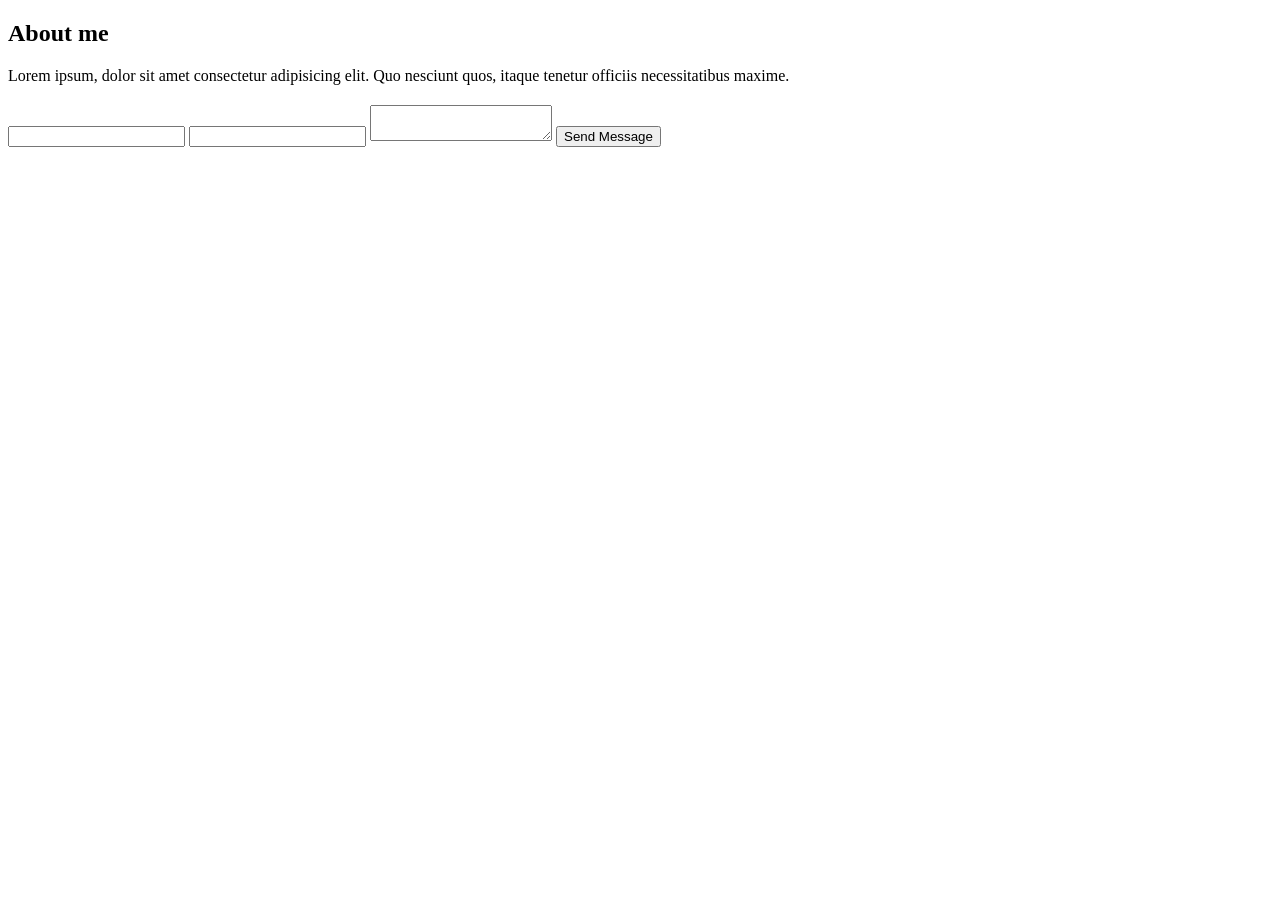
==== index.html @ de5a6fca "HTML bone structure" ====
<!DOCTYPE html>
<html lang="en">
<head>
    <meta charset="UTF-8">
    <meta name="viewport" content="width=device-width, initial-scale=1.0">
    <title>Remtia's Portfolio</title>
</head>
<body>
    <div class="main-container">
        <header>
            <nav class="navbar">

            </nav>

            <section class="hero-section">

            </section>

        </header>
        
        <article class="about-me">

            <div class="about-me-text">
                <h2>About me</h2>
                <p>Lorem ipsum, dolor sit amet consectetur adipisicing elit. Quo nesciunt quos, itaque tenetur officiis necessitatibus maxime.</p>
            </div>

            <div class="about-me-container">

                <div class="facts">

                </div>

                <div class="facts">

                </div>

                <div class="facts">

                </div>

                <div class="facts">

                </div>
            </div>
            

        </article>

        <section class="projects-section">

            <div class="projects-section-text">
                <h2></h2>
                <p></p>
            </div>

            <div class="projects-container">

                <div class="projects">

                </div>

                <div class="projects">

                </div>

                <div class="projects">

                </div>

                <div class="projects">

                </div>

                <div class="projects">

                </div>

                <div class="projects">

                </div>
            </div>

        </section>

        <section class="skills-section">

            <div class="skills-section-text">
                <h2></h2>
                <p></p>
            </div>

            <div class="skills-container">

                <div class="skills">

                </div>

                <div class="skills">

                </div>

                <div class="skills">

                </div>

                <div class="skills">

                </div>

                <div class="skills">

                </div>

            </div>

        </section>

        <section class="cta-section">

            <div class="cta-text">
                <h2></h2>
                <p></p>
            </div>

            <div class="cta-container">

                <div class="email-box">

                </div>

                <div class="phone-number-box">

                </div>

                <div class="address-box">

                </div>

                <div class="form-box">

                    <form action="" method="post">

                        <input type="text">

                        <input type="email">

                        <textarea name="message" id="message">

                        </textarea>

                        <button type="submit">Send Message</button>

                    </form>

                </div>

            </div>

        </section>

        <footer class="footer">

            <div class="social-media-box">

            </div>

            <div class="copyright">
                <p></p>
            </div>

        </footer>

    </div>
    
</body>
</html>
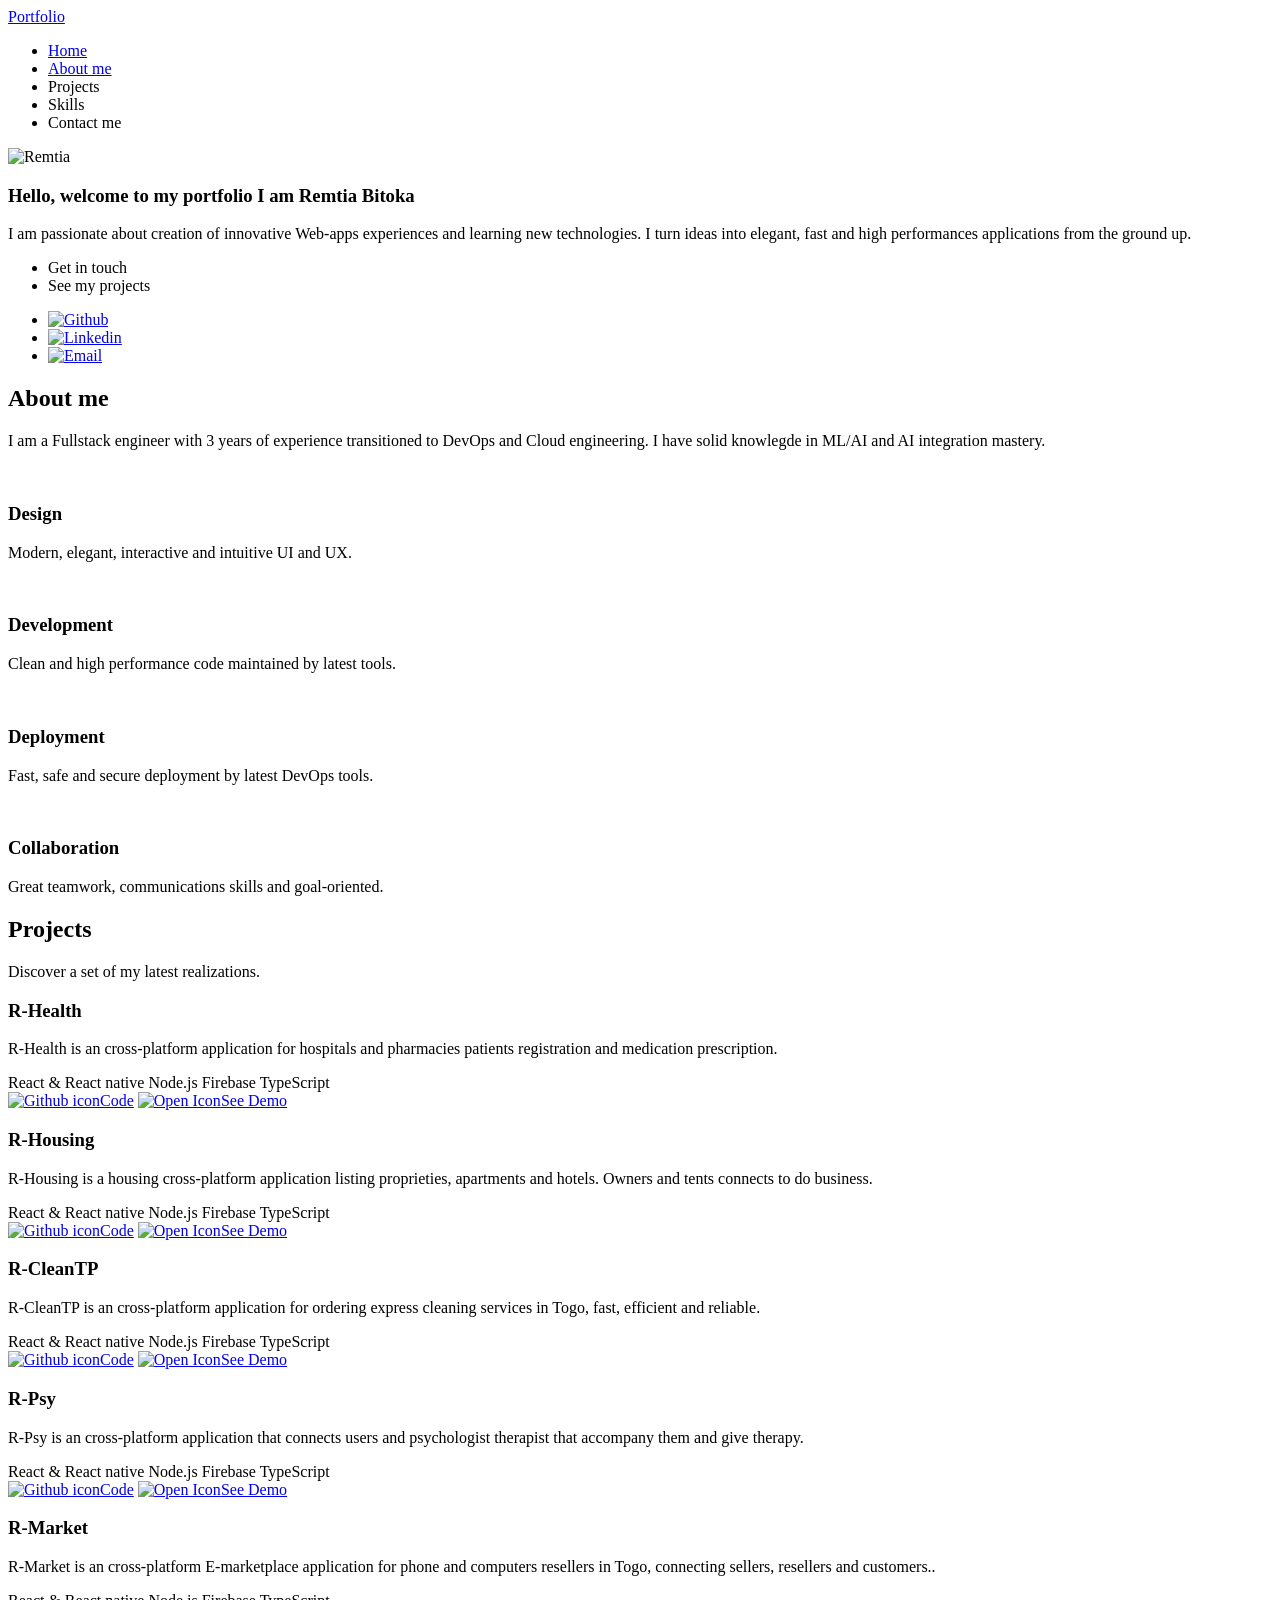
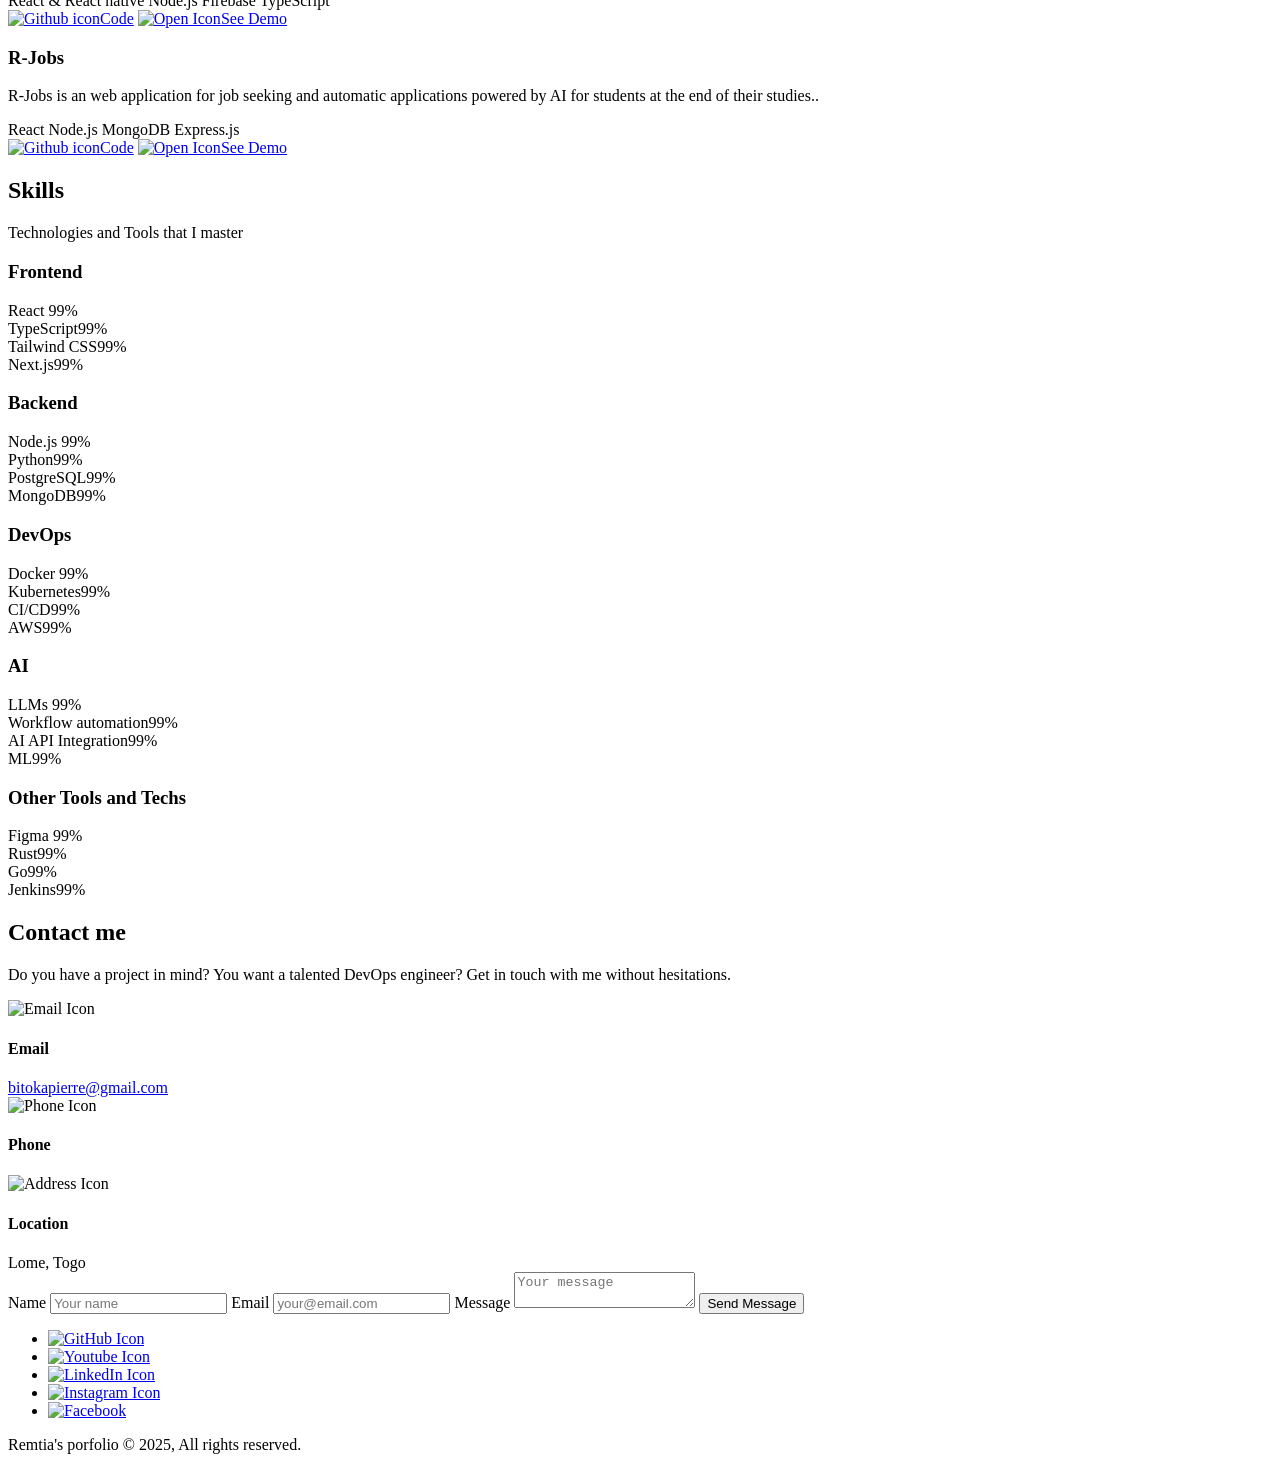
==== commit e457e7b5: "HTML 1.0" ====
--- a/index.html
+++ b/index.html
@@ -3,44 +3,83 @@
 <head>
     <meta charset="UTF-8">
     <meta name="viewport" content="width=device-width, initial-scale=1.0">
+    <link rel="stylesheet" href="style.css">
     <title>Remtia's Portfolio</title>
 </head>
 <body>
     <div class="main-container">
+
         <header>
+
             <nav class="navbar">
-
+                <a class="logo" href="#">Portfolio</a>
+
+                <ul>
+                    <li><a href="#">Home</a></li>
+                    <li><a href="#">About me</a></li>
+                    <li><a href="#"></a>Projects</li>
+                    <li><a href="#"></a>Skills</li>
+                    <li><a href="#"></a>Contact me</li>
+                </ul>
+
+                <div class="mode-toggle">
+
+                </div>
             </nav>
 
             <section class="hero-section">
 
+                <div class="hero-img">
+                    <img src="#" alt="Remtia">
+                </div>
+
+                <h3>Hello, welcome to my portfolio I am Remtia Bitoka</h3>
+                <p>I am passionate about creation of innovative Web-apps experiences and learning new technologies. I turn ideas into elegant, fast and high performances applications from the ground up.</p>
+
+                <ul>
+                    <li><a class="button button-primary" href="#"></a>Get in touch</li>
+                    <li><a class="button button-secondary" href="#"></a>See my projects</li>
+                </ul>
+
+                <ul>
+                    <li><a class="hero-icons" href="#"><img src="images/" alt="Github"></a></li>
+                    <li><a class="hero-icons" href="#"><img src="images/" alt="Linkedin"></a></li>
+                    <li><a class="hero-icons" href="#"><img src="images/" alt="Email"></a></li>
+                </ul>
             </section>
-
         </header>
         
         <article class="about-me">
 
             <div class="about-me-text">
                 <h2>About me</h2>
-                <p>Lorem ipsum, dolor sit amet consectetur adipisicing elit. Quo nesciunt quos, itaque tenetur officiis necessitatibus maxime.</p>
+                <p>I am a Fullstack engineer with 3 years of experience transitioned to DevOps and Cloud engineering. I have solid knowlegde in ML/AI and AI integration mastery.</p>
             </div>
 
             <div class="about-me-container">
 
                 <div class="facts">
-
+                    <img class="about-me-icons" src="#" alt="">
+                    <h3>Design</h3>
+                    <p>Modern, elegant, interactive and intuitive UI and UX.</p>
                 </div>
 
                 <div class="facts">
-
+                    <img class="about-me-icons" src="#" alt="">
+                    <h3>Development</h3>
+                    <p>Clean and high performance code maintained by latest tools.</p>
                 </div>
 
                 <div class="facts">
-
+                    <img class="about-me-icons" src="#" alt="">
+                    <h3>Deployment</h3>
+                    <p>Fast, safe and secure deployment by latest DevOps tools.</p>
                 </div>
 
                 <div class="facts">
-
+                    <img class="about-me-icons" src="#" alt="">
+                    <h3>Collaboration</h3>
+                    <p>Great teamwork, communications skills and goal-oriented.</p>
                 </div>
             </div>
             
@@ -50,34 +89,148 @@
         <section class="projects-section">
 
             <div class="projects-section-text">
-                <h2></h2>
-                <p></p>
+                <h2>Projects</h2>
+                <p>Discover a set of my latest realizations.</p>
             </div>
 
             <div class="projects-container">
 
-                <div class="projects">
-
-                </div>
-
-                <div class="projects">
-
-                </div>
-
-                <div class="projects">
-
-                </div>
-
-                <div class="projects">
-
-                </div>
-
-                <div class="projects">
-
-                </div>
-
-                <div class="projects">
-
+                <div class="project-card">
+
+                    <div class="project">
+                        <h3>R-Health</h3>
+                        <p>R-Health is an cross-platform application for hospitals and pharmacies patients registration and medication prescription.</p>
+                        <div class="used-techs">
+                            <span>React & React native</span>
+                            <span>Node.js</span>
+                            <span>Firebase</span>
+                            <span>TypeScript</span>
+                        </div>
+                        
+                        <div>
+                            <a href="#"><img src="#" alt="Github icon"><span>Code</span></a>
+                            <a href="#"><img src="#" alt="Open Icon"><span>See Demo</span></a>
+                        </div>
+
+                    </div>
+
+                </div>
+
+                <div class="project-card">
+
+
+                    <div class="project">
+                        <h3>R-Housing</h3>
+                        <p>R-Housing is a housing cross-platform application listing proprieties, apartments and hotels. Owners and tents connects to do business.</p>
+                        <div class="used-techs">
+                            <span>React & React native</span>
+                            <span>Node.js</span>
+                            <span>Firebase</span>
+                            <span>TypeScript</span>
+                        </div>
+                        
+                        <div>
+                            <a href="#"><img src="#" alt="Github icon"><span>Code</span></a>
+                            <a href="#"><img src="#" alt="Open Icon"><span>See Demo</span></a>
+                        </div>
+
+                    </div>
+
+                
+
+                </div>
+
+                <div class="project-card">
+
+
+                    <div class="project">
+                        <h3>R-CleanTP</h3>
+                        <p>R-CleanTP is an cross-platform application for ordering express cleaning services in Togo, fast, efficient and reliable.</p>
+                        <div class="used-techs">
+                            <span>React & React native</span>
+                            <span>Node.js</span>
+                            <span>Firebase</span>
+                            <span>TypeScript</span>
+                        </div>
+                        
+                        <div>
+                            <a href="#"><img src="#" alt="Github icon"><span>Code</span></a>
+                            <a href="#"><img src="#" alt="Open Icon"><span>See Demo</span></a>
+                        </div>
+
+                    </div>
+
+                
+
+                </div>
+
+                <div class="project-card">
+
+
+                    <div class="project">
+                        <h3>R-Psy</h3>
+                        <p>R-Psy is an cross-platform application that connects users and psychologist therapist that accompany them and give therapy.</p>
+                        <div class="used-techs">
+                            <span>React & React native</span>
+                            <span>Node.js</span>
+                            <span>Firebase</span>
+                            <span>TypeScript</span>
+                        </div>
+                        
+                        <div>
+                            <a href="#"><img src="#" alt="Github icon"><span>Code</span></a>
+                            <a href="#"><img src="#" alt="Open Icon"><span>See Demo</span></a>
+                        </div>
+
+                    </div>
+
+                
+
+                </div>
+
+                <div class="project-card">
+
+
+                    <div class="project">
+                        <h3>R-Market</h3>
+                        <p>R-Market is an cross-platform E-marketplace application for phone and computers resellers in Togo, connecting sellers, resellers and customers..</p>
+                        <div class="used-techs">
+                            <span>React & React native</span>
+                            <span>Node.js</span>
+                            <span>Firebase</span>
+                            <span>TypeScript</span>
+                        </div>
+                        
+                        <div>
+                            <a href="#"><img src="#" alt="Github icon"><span>Code</span></a>
+                            <a href="#"><img src="#" alt="Open Icon"><span>See Demo</span></a>
+                        </div>
+
+                    </div>
+
+                
+
+                </div>
+
+                <div class="project-card">
+
+
+                    <div class="project">
+                        <h3>R-Jobs</h3>
+                        <p>R-Jobs is an web application for job seeking and automatic applications powered by AI for students at the end of their studies..</p>
+                        <div class="used-techs">
+                            <span>React</span>
+                            <span>Node.js</span>
+                            <span>MongoDB</span>
+                            <span>Express.js</span>
+                        </div>
+                        
+                        <div>
+                            <a href="#"><img src="#" alt="Github icon"><span>Code</span></a>
+                            <a href="#"><img src="#" alt="Open Icon"><span>See Demo</span></a>
+                        </div>
+
+                    </div>
                 </div>
             </div>
 
@@ -86,54 +239,199 @@
         <section class="skills-section">
 
             <div class="skills-section-text">
-                <h2></h2>
-                <p></p>
+                <h2>Skills</h2>
+                <p>Technologies and Tools that I master</p>
             </div>
 
             <div class="skills-container">
 
                 <div class="skills">
+                    <h3>Frontend</h3>
+                    
+                    <div><span>React</span> <span>99%</span></div>
+
+                    <!-- Add progression bar -->
+                    <div></div>
+
+                    <div><span>TypeScript</span><span>99%</span></div>
+
+                    <!-- Add progression bar -->
+                    <div></div>
+
+                    <div><span>Tailwind CSS</span><span>99%</span></div>
+
+                    <!-- Add progression bar -->
+                    <div></div>
+
+                    <div><span>Next.js</span><span>99%</span></div>
+
+                    <!-- Add progression bar -->
+                    <div></div>
 
                 </div>
 
                 <div class="skills">
 
+                    <h3>Backend</h3>
+                    
+                    <div><span>Node.js</span> <span>99%</span></div>
+
+                    <!-- Add progression bar -->
+                    <div></div>
+
+                    <div><span>Python</span><span>99%</span></div>
+
+                    <!-- Add progression bar -->
+                    <div></div>
+
+                    <div><span>PostgreSQL</span><span>99%</span></div>
+
+                    <!-- Add progression bar -->
+                    <div></div>
+                    
+                    <div><span>MongoDB</span><span>99%</span></div>
+
+                    <!-- Add progression bar -->
+                    <div></div>
+
+                
+
                 </div>
 
                 <div class="skills">
 
+                    <h3>DevOps</h3>
+                    
+                    <div><span>Docker</span> <span>99%</span></div>
+
+                    <!-- Add progression bar -->
+                    <div></div>
+
+                    <div><span>Kubernetes</span><span>99%</span></div>
+
+                    <!-- Add progression bar -->
+                    <div></div>
+
+                    <div><span>CI/CD</span><span>99%</span></div>
+
+                    <!-- Add progression bar -->
+                    <div></div>
+                    
+                    <div><span>AWS</span><span>99%</span></div>
+
+                    <!-- Add progression bar -->
+                    <div></div>
+
+                
+
                 </div>
 
                 <div class="skills">
 
+                    <h3>AI</h3>
+                    
+                    <div><span>LLMs</span> <span>99%</span></div>
+
+                    <!-- Add progression bar -->
+                    <div></div>
+
+                    <div><span>Workflow automation</span><span>99%</span></div>
+
+                    <!-- Add progression bar -->
+                    <div></div>
+
+                    <div><span>AI API Integration</span><span>99%</span></div>
+
+                    <!-- Add progression bar -->
+                    <div></div>
+                    
+                    <div><span>ML</span><span>99%</span></div>
+
+                    <!-- Add progression bar -->
+                    <div></div>
+
+                
+
                 </div>
 
                 <div class="skills">
 
-                </div>
-
-            </div>
-
+                    <h3>Other Tools and Techs</h3>
+                    
+                    <div><span>Figma</span> <span>99%</span></div>
+
+                    <!-- Add progression bar -->
+                    <div></div>
+
+                    <div><span>Rust</span><span>99%</span></div>
+
+                    <!-- Add progression bar -->
+                    <div></div>
+
+                    <div><span>Go</span><span>99%</span></div>
+
+                    <!-- Add progression bar -->
+                    <div></div>
+                    
+                    <div><span>Jenkins</span><span>99%</span></div>
+
+                    <!-- Add progression bar -->
+                    <div></div>
+
+                
+
+                </div>
+            </div>
         </section>
 
         <section class="cta-section">
 
             <div class="cta-text">
-                <h2></h2>
-                <p></p>
+                <h2>Contact me</h2>
+                <p>Do you have a project in mind? You want a talented DevOps engineer? Get in touch with me without hesitations.</p>
             </div>
 
             <div class="cta-container">
 
-                <div class="email-box">
-
-                </div>
-
-                <div class="phone-number-box">
-
-                </div>
-
-                <div class="address-box">
+                <div class="email-card">
+                    <div class="email-box">
+                        <img src="#" alt="Email Icon">
+
+                        <div class="email-content">
+                            <h4>Email</h4>
+                            <a href="mailto:bitokapierre@gmail.com">bitokapierre@gmail.com</a>
+                        </div>
+
+                    </div>
+
+                </div>
+
+                <div class="phone-card">
+
+                    <div class="phone-box">
+                        <img src="#" alt="Phone Icon">
+
+                        <div class="phone-content">
+                            <h4>Phone</h4>
+                            <a href="tel:+22891385284"></a>
+                        </div>
+
+                    </div>
+
+                </div>
+
+                <div class="address-card">
+
+
+                    <div class="address-box">
+                        <img src="#" alt="Address Icon">
+
+                        <div class="address-content">
+                            <h4>Location</h4>
+                            <span>Lome, Togo</span>
+                        </div>
+                        
+                    </div>
 
                 </div>
 
@@ -141,15 +439,16 @@
 
                     <form action="" method="post">
 
-                        <input type="text">
-
-                        <input type="email">
-
-                        <textarea name="message" id="message">
-
-                        </textarea>
-
-                        <button type="submit">Send Message</button>
+                        <label for="name">Name</label>
+                        <input id="name" type="text" placeholder="Your name">
+
+                        <label for="email">Email</label>
+                        <input id="email" type="email" placeholder="your@email.com">
+
+                        <label for="message">Message</label>
+                        <textarea name="message" id="message" placeholder="Your message"></textarea>
+
+                        <button id="button button-submit" type="submit">Send Message</button>
 
                     </form>
 
@@ -162,11 +461,17 @@
         <footer class="footer">
 
             <div class="social-media-box">
-
+                <ul>
+                    <li><a href="#"><img src="#" alt="GitHub Icon"></a></li>
+                    <li><a href="#"><img src="#" alt="Youtube Icon"></a></li>
+                    <li><a href="#"><img src="#" alt="LinkedIn Icon"></a></li>
+                    <li><a href="#"><img src="#" alt="Instagram Icon"></a></li>
+                    <li><a href="#"><img src="#" alt="Facebook"></a></li>
+                </ul>
             </div>
 
             <div class="copyright">
-                <p></p>
+                <p class="copyright-p">Remtia's porfolio &copy; 2025, All rights reserved.</p>
             </div>
 
         </footer>
